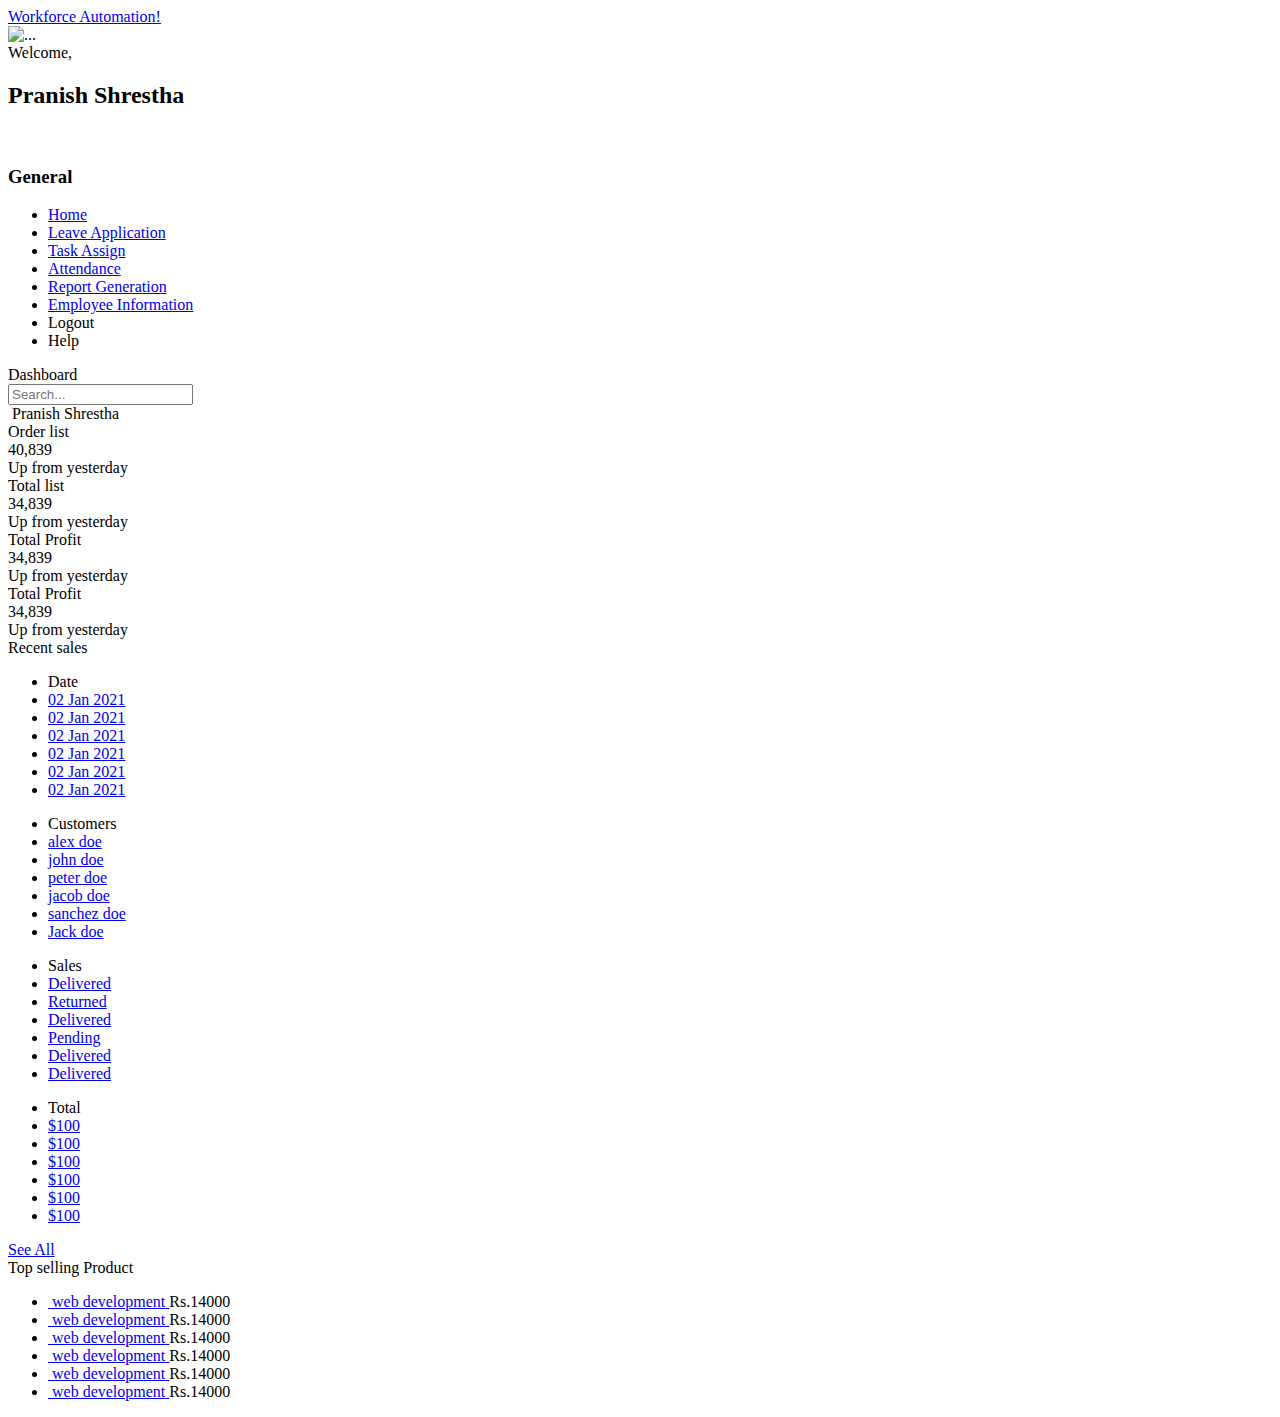
==== admin/index.html @ 6676512e "landing page" ====
<!DOCTYPE html>
<html lang="en">
  <head>
    <meta charset="UTF-8" />
    <meta http-equiv="X-UA-Compatible" content="IE=edge" />
    <meta name="viewport" content="width=device-width, initial-scale=1.0" />
    <!-- Bootstrap -->
    <link rel="stylesheet" href="./css/bootstrap.min.css" />

    <!-- font Awesome -->
    <script
      src="https://kit.fontawesome.com/9c1b587d6b.js"
      crossorigin="anonymous"
    ></script>
    <!--Custom css-->
    <link rel="stylesheet" href="style.css" />

    <title>Workforce Automation | where website becomes office</title>
  </head>
  <body>
    <div class="main_container">
      <div class="col-md-3 left_col">
        <div class="left_col scroll-view">
          <div class="navbar nav_title" style="border: 0">
            <a href="index.html" class="site_title"
              ><i class="fa fa-paw"></i> <span>Workforce Automation!</span></a
            >
          </div>

          <div class="clearfix"></div>

          <!-- menu profile quick info -->
          <div class="profile clearfix">
            <div class="profile_pic">
              <img
                src="images/img.jpeg"
                alt="..."
                class="img-circle profile_img"
              />
            </div>
            <div class="profile_info">
              <span>Welcome,</span>
              <h2>Pranish Shrestha</h2>
            </div>
          </div>
          <!-- /menu profile quick info -->

          <br />

          <!-- sidebar menu -->
          <div id="sidebar-menu" class="main_menu_side hidden-print main_menu">
            <div class="menu_section">
              <h3>General</h3>
              <ul class="nav side-menu">
                <li>
                  <a href="index.html"><i class="fa fa-home"></i> Home </a>
                </li>
                <li>
                  <a href="./leaveApplication/leaveapp.html"
                    ><i class="fa fa-edit"></i> Leave Application
                  </a>
                </li>
                <li>
                  <a href="#"><i class="fa fa-desktop"></i> Task Assign </a>
                </li>
                <li>
                  <a href="#"><i class="fa fa-table"></i> Attendance </a>
                </li>
                <li>
                  <a href="#"
                    ><i class="fa fa-bar-chart-o"></i> Report Generation
                  </a>
                </li>
                <li>
                  <a href="#"
                    ><i class="fa fa-clone"></i>Employee Information</a
                  >
                </li>
                <li>
                  <a><i class="fa fa-bug"></i> Logout</a>
                </li>
                <li>
                  <a><i class="fa fa-windows"></i> Help</a>
                </li>
              </ul>
            </div>
          </div>
          <!-- /sidebar menu -->

          <!-- /menu footer buttons -->
          <div class="sidebar-footer hidden-small">
            <a data-toggle="tooltip" data-placement="top" title="Settings">
              <span class="glyphicon glyphicon-cog" aria-hidden="true"></span>
            </a>
            <a data-toggle="tooltip" data-placement="top" title="FullScreen">
              <span
                class="glyphicon glyphicon-fullscreen"
                aria-hidden="true"
              ></span>
            </a>
            <a data-toggle="tooltip" data-placement="top" title="Lock">
              <span
                class="glyphicon glyphicon-eye-close"
                aria-hidden="true"
              ></span>
            </a>
            <a
              data-toggle="tooltip"
              data-placement="top"
              title="Logout"
              href="login.html"
            >
              <span class="glyphicon glyphicon-off" aria-hidden="true"></span>
            </a>
          </div>
          <!-- /menu footer buttons -->
        </div>
      </div>

      <!-- top navigation -->
      <section class="home-section">
        <nav>
          <div class="sidebar-button">
            <i class="fas fa-bars sidebarBtn"></i>
            <span class="dashboard">Dashboard</span>
          </div>
          <div class="search-box">
            <input type="text" placeholder="Search..." />
            <i class="fas fa-search"></i>
          </div>
          <div class="profile-details">
            <img src="./images/img.jpeg" alt="" />
            <span class="admin_name">Pranish Shrestha</span>
            <i class="fas fa-caret-down"></i>
          </div>
        </nav>
        <!-- /top navigation ends-->

        <!-- home content -->
        <div class="home-content">
          <div class="overview-boxes">
            <div class="box">
              <div class="left-side">
                <div class="box_topic">Order list</div>
                <div class="number">40,839</div>
                <div class="indicator">
                  <i class="fas fa-arrow-up"></i>
                  <span class="text">Up from yesterday</span>
                </div>
              </div>
              <i class="fas fa-shopping-cart cart"></i>
            </div>

            <div class="box">
              <div class="left-side">
                <div class="box_topic">Total list</div>
                <div class="number">34,839</div>
                <div class="indicator">
                  <i class="fas fa-arrow-up"></i>
                  <span class="text">Up from yesterday</span>
                </div>
              </div>
              <i class="fas fa-cart-arrow-down cart two"></i>
            </div>

            <div class="box">
              <div class="left-side">
                <div class="box_topic">Total Profit</div>
                <div class="number">34,839</div>
                <div class="indicator">
                  <i class="fas fa-arrow-up"></i>
                  <span class="text">Up from yesterday</span>
                </div>
              </div>
              <i class="fas fa-cart-plus cart three"></i>
            </div>

            <div class="box">
              <div class="left-side">
                <div class="box_topic">Total Profit</div>
                <div class="number">34,839</div>
                <div class="indicator">
                  <i class="fas fa-arrow-down down"></i>
                  <span class="text">Up from yesterday</span>
                </div>
              </div>
              <i class="fas fa-shopping-cart cart four"></i>
            </div>
          </div>

          <!-- sales-content -->
           <div class="sales-boxes">
            <div class="recent-sale box">
              <div class="title">Recent sales</div>
              <div class="sales-details">
                <ul class="details">
                  <li class ="topic">Date</a></li>
                  <li><a href="#">02 Jan 2021</a></li>
                  <li><a href="#">02 Jan 2021</a></li>
                  <li><a href="#">02 Jan 2021</a></li>
                  <li><a href="#">02 Jan 2021</a></li>
                  <li><a href="#">02 Jan 2021</a></li>
                  <li><a href="#">02 Jan 2021</a></li>
                </ul>
                <ul class="details">
                  <li class ="topic">Customers</a></li>
                  <li><a href="#">alex doe</a></li>
                  <li><a href="#">john doe</a></li>
                  <li><a href="#">peter doe</a></li>
                  <li><a href="#">jacob doe</a></li>
                  <li><a href="#">sanchez doe</a></li>
                  <li><a href="#">Jack doe</a></li>
                </ul>
                <ul class="details">
                  <li class ="topic">Sales</a></li>
                  <li><a href="#">Delivered</a></li>
                  <li><a href="#">Returned</a></li>
                  <li><a href="#">Delivered</a></li>
                  <li><a href="#">Pending</a></li>
                  <li><a href="#">Delivered</a></li>
                  <li><a href="#">Delivered</a></li>
                </ul>
                <ul class="details">
                  <li class ="topic">Total</a></li>
                  <li><a href="#">$100</a></li>
                  <li><a href="#">$100</a></li>
                  <li><a href="#">$100</a></li>
                  <li><a href="#">$100</a></li>
                  <li><a href="#">$100</a></li>
                  <li><a href="#">$100</a></li>
                </ul>
              </div>
              <div class="button">
                <a href="#">See All</a>
            
              </div>


            </div>

              <!-- right-side -->
            <div class="top-sales box">
              <div class="title">Top selling Product </div>
              <ul>
                <li>
                  <a href="#">
                    <img src="images/img.jpeg" alt="">
                    <span class="product_name">web development</span>
                  </a>
                    <span class="price">Rs.14000</span>
                 
                </li>
                <li>
                  <a href="#">
                    <img src="images/img.jpeg" alt="">
                    <span class="product_name">web development</span>
                  </a>
                    <span class="price">Rs.14000</span>
                 
                </li>
                <li>
                  <a href="#">
                    <img src="images/img.jpeg" alt="">
                    <span class="product_name">web development</span>
                  </a>
                    <span class="price">Rs.14000</span>
                 
                </li>
                <li>
                  <a href="#">
                    <img src="images/img.jpeg" alt="">
                    <span class="product_name">web development</span>
                  </a>
                    <span class="price">Rs.14000</span>
                 
                </li>
                <li>
                  <a href="#">
                    <img src="images/img.jpeg" alt="">
                    <span class="product_name">web development</span>
                  </a>
                    <span class="price">Rs.14000</span>
                 
                </li>
                <li>
                  <a href="#">
                    <img src="images/img.jpeg" alt="">
                    <span class="product_name">web development</span>
                  </a>
                    <span class="price">Rs.14000</span>
                 
                </li>
              </ul>
            
            </div>

           </div>
          
          <!-- sales-content end -->


        </div>

        <!-- home content end -->
      </section>
    </div>

    <!--Bootstrap js-->
    <script src="./js/bootstrap.bundle.min.js"></script>
  </body>
</html>
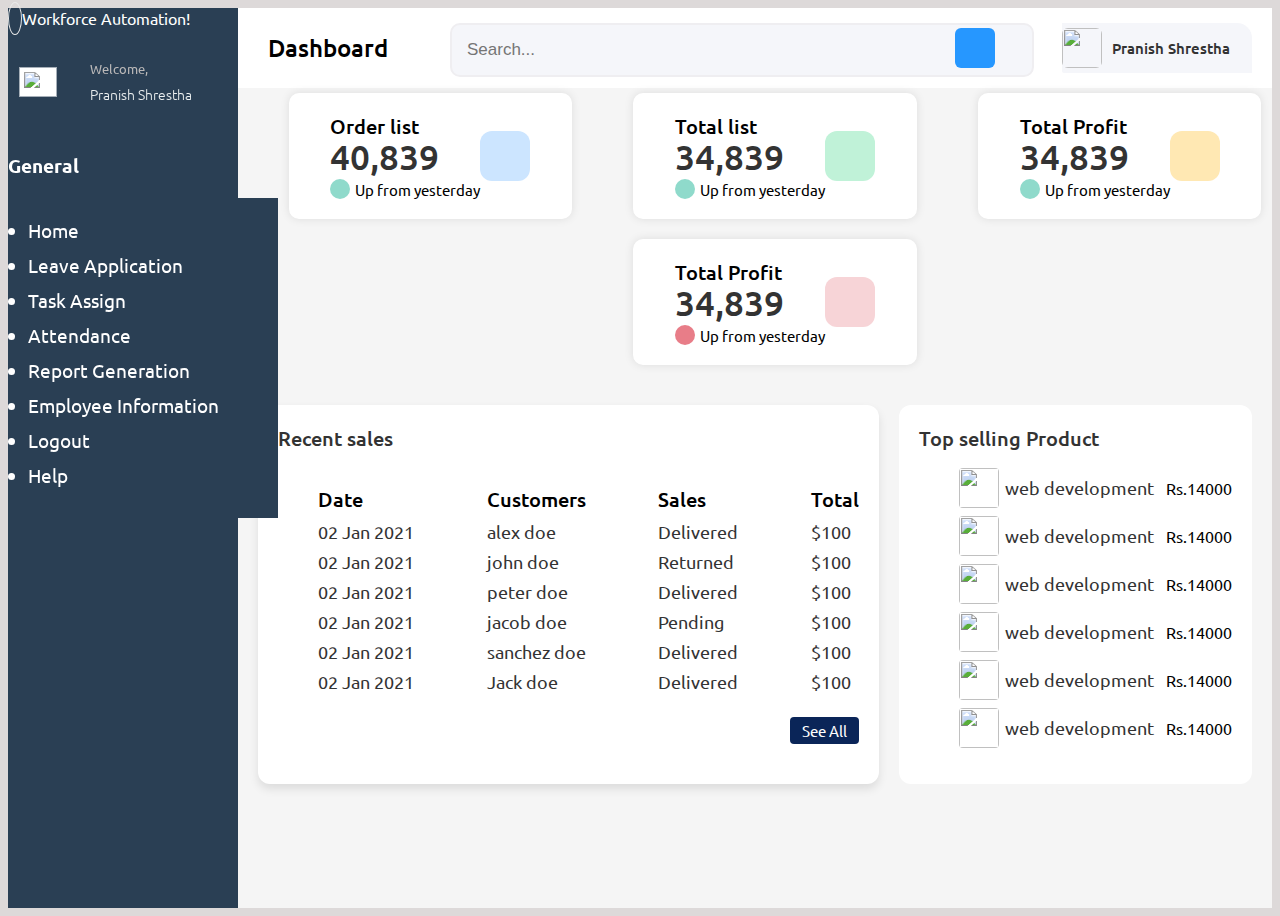
==== commit 8967c964: "attendance & leave added" ====
--- a/admin/index.html
+++ b/admin/index.html
@@ -13,7 +13,7 @@
       crossorigin="anonymous"
     ></script>
     <!--Custom css-->
-    <link rel="stylesheet" href="style.css" />
+    <link rel="stylesheet" href="../style.css" />
 
     <title>Workforce Automation | where website becomes office</title>
   </head>
--- a/style.css
+++ b/style.css
@@ -0,0 +1,469 @@
+@import url("https://fonts.googleapis.com/css2?family=Ubuntu:wght@300&display=swap");
+
+body {
+  background-color: rgb(221, 217, 217);
+  font-family: "Ubuntu", sans-serif;
+}
+a {
+  text-decoration: none;
+ color: black;
+}
+.profile {
+  display: flex;
+  align-items: center;
+}
+.profile_pic img {
+  height: 30px;
+}
+
+.site_title i {
+  border: 1px solid #eaeaea;
+  padding: 5px 6px;
+  border-radius: 50%;
+}
+
+.profile_pic {
+  width: 35%;
+  float: left;
+}
+
+.img-circle.profile_img {
+  width: 70%;
+  background: #fff;
+  margin-left: 15%;
+  z-index: 1000;
+  position: inherit;
+  margin-top: 20px;
+  border: 1px solid rgba(52, 73, 94, 0.44);
+  padding: 4px;
+}
+
+.profile_info {
+  padding: 25px 10px 10px;
+  width: 65%;
+  float: left;
+}
+
+.nav_title a{
+  color:white;
+}
+.profile_info span {
+  font-size: 13px;
+  line-height: 30px;
+  color: #bab8b8;
+}
+
+.profile_info h2 {
+  font-size: 14px;
+  color: #ecf0f1;
+  margin: 0;
+  font-weight: 300;
+}
+/* .nav-md .container.body */
+
+.main_container .col-md-3.left_col {
+  min-height: 100%;
+  width: 230px;
+  padding: 0;
+  position: fixed;
+  /* display: -webkit-box;
+  display: -ms-flexbox; */
+  display: flex;
+  z-index: 1;
+}
+.left_col {
+  background: #2a3f54;
+  color: white;
+ 
+}
+/* sidebar ends */
+
+
+/* 
+.top_nav .navbar-right {
+  margin: 13px;
+  width: auto;
+  float: right;
+} */
+/* 
+.top_nav .navbar-right li {
+  display: inline-block;
+  float: right;
+  position: static;
+} */
+.clearfix:after, form:after {
+  content: ".";
+  display: block;
+  height: 0;
+  clear: both;
+  visibility: hidden;
+}
+.login_content {
+  margin: 0 auto;
+  padding: 25px 20px;
+  position: relative;
+  text-align: center;
+  text-shadow: 0 1px 0 #fff;
+  width: 300px;
+display: flex;
+place-items: center;
+
+}
+.login_content input {
+  margin:10px;
+}
+.side-menu{
+  width: 100%;
+  height: 100%;
+  background: #2a3f54;
+  padding: 20px;
+  display: flex;
+  flex-direction: column;
+  font-size: larger;
+}
+.side-menu a{
+  color: white;
+  text-decoration: none;
+}
+.side-menu li{
+  margin-bottom: 10px;;
+}
+.menu section{
+  margin-top: 20px;
+
+}
+
+
+/* home section */
+.home-section{
+  background: #f5f5f5;
+  position: relative;
+  min-height:100vh;
+  width: calc(100% - 230px);
+  left:230px;
+}
+
+.home-section nav{
+  height:80px;
+  background: #fff;
+  padding:0 20px;
+  display:flex;
+  align-items: center;
+  justify-content: space-between;
+}
+.home-section nav .sidebar-button{
+  display: flex;
+  align-items: center;
+  font-size:24px;
+  font-weight:500;
+
+}
+.home-section nav .sidebar-button i{
+  font-size: 35px;
+  margin-right:10px;
+}
+.home-section nav .search-box{
+  height:50px;
+  width:550px;
+  margin: 0 20px;
+  position:relative;
+}
+nav .search-box input{
+position:absolute;
+height:100%;
+width:100%;
+border-radius:10px;
+padding:0 15px;
+font-size:17px;
+background: #F5F6FA;
+border: 2px solid #EFEEF1;
+outline: none;
+}
+nav .search-box .fa-search{
+  position:absolute;
+  right: 5px;
+  top:50%;
+  transform: translate(-50%);
+  transform: translateY(-50%);
+  height:40px;
+  width: 40px;
+  background: #2697FF;
+  border-radius: 6px;
+  color:#fff;
+  font-size:22px;
+  line-height:40px;
+  text-align:center;
+}
+.home-section nav .profile-details{
+  display: flex;
+  align-items:center;
+  height:50px;
+min-width: 190px;
+background: #F5F6FA;
+border:2px solid #EFEEF1;
+border: 6px;
+border-radius:0 15px 0 2px;
+}
+nav .profile-details img{
+  height:40px;
+  width:40px;
+  object-fit: cover;
+  border-radius: 6px;
+}
+nav .profile-details .admin_name{
+  font-size: 15px;
+  font-weight:500;
+  color:#333;
+  margin:0 10px;
+  white-space: nowrap;
+}
+nav .profile-details i{
+  color: #333;
+  font-size: 25px;
+
+}
+.home-section .home-content{
+  position:relative;
+  padding-top:5px;
+
+}
+.home-content .overview-boxes{
+  display: flex;
+  width:100%;
+  justify-content: space-around;
+  padding: 0 20px;
+  flex-wrap:wrap;
+}
+.home-content .overview-boxes .box{
+  width: calc(100%/4 - 15px);
+  display:flex;
+  align-items:center;
+  background: #fff;
+  padding:20px;
+  justify-content: center;
+  border-radius: 10px;
+  margin-bottom: 20px;
+  position: relative;
+  box-shadow: 0px 0px 10px rgba(0,0,0,0.1);
+}
+
+
+.home-content .overview-boxes .box_topic{
+  font-size:20px;
+  font-weight:500;
+  
+}
+.home-content .overview-boxes .number{
+  font-size:35px;
+  font-weight:500;
+  color:#333;
+  margin-top: -5px;
+  display:inline-block;
+}
+.overview-boxes .indicator{
+  display: flex;
+  align-items: center;
+}
+.overview-boxes .indicator i {
+ height:20px;
+ width:20px;
+ background: #8FDACB;
+ color:#fff;
+ border-radius:50%;
+ font-size: 20px;
+ margin-right: 5px;
+ text-align:center;
+}
+.overview-boxes .indicator i.down{
+  background: #e87d88;
+}
+
+.overview-boxes .indicator .text{
+  font-size:15px;
+  /* font-weight:500; */
+  /* color:#333; */
+}
+.overview-boxes .box .cart{
+  font-size:32px;
+  /* font-weight:500; */
+  height:50px;
+  width:50px;
+  background:#cce5ff;
+  color:#66b0ff;
+  line-height:50px;
+  text-align:center;
+  border-radius:12px;
+
+}
+.overview-boxes .box .cart.two{
+  background: #C0F2D8;
+  color:#2BD47D;
+}
+.overview-boxes .box .cart.three{
+  color: #FFC233;
+  background:#ffe8b3;
+}
+
+.overview-boxes .box .cart.four{
+  color: #e05260;
+  background:#f7d4d7;
+}
+
+.home-section .sales-boxes{
+  display: flex;
+  justify-content: space-between;
+  padding: 20px;
+}
+.home-section .sales-boxes .sales-details{
+  display: flex;
+  justify-content: space-between;
+  align-items: center;
+}
+.home-section .sales-boxes .recent-sale{
+  width: 65%;
+  background: #fff;
+  border-radius: 12px;
+  box-shadow: 0 5px 10px rgba(0,0,0,0.1);
+  padding: 20px;
+
+  
+}
+
+.home-section .sales-boxes .box .title{
+  font-size:20px;
+  font-weight:500;
+  color:#333;
+  margin-bottom:10px;
+}
+.home-section .sales-boxes .box .topic{
+  font-size: 20px;
+  font-weight: 500;
+}
+.home-section .sales-boxes .box li{
+  list-style: none;
+  margin: 8px 0; 
+}
+.sales-boxes .box li a{
+  color:#333;
+  font-size:18px;
+  font-weight: 400;
+}
+.sales-boxes .button{
+  width:100%;
+  
+  display: flex;
+  justify-content: flex-end;
+}
+.sales-boxes .button a{
+font-size:15px;
+font-weight:400;
+color:#fff;
+background:#0A2558;
+padding: 4px 12px;
+border-radius: 4px;
+text-decoration: none;
+transition: all 0.3s ease;
+} 
+.sales-boxes .button a:hover{
+  background: #0d3073;
+
+}
+/* right side */
+.home-section .sales-boxes .top-sales{
+  width:35%;
+  margin-left:20px;
+  padding:20px;
+  background: #fff;
+  box-sizing: 0 5px 10px rgba(0,0,0,0.1);
+  border-radius: 12px;
+}
+.sales-boxes .top-sales li{
+  display: flex;
+  align-items: center;
+  justify-content: space-between;
+
+}
+.sales-boxes .top-sales li a{
+  display: flex;
+  align-items: center;
+  
+}
+.sales-boxes .top-sales img{
+  height:40px;
+  width:40px;
+  border-radius: 4px;
+  object-fit: cover;
+  margin-right: 6px;
+
+
+}
+
+.submit{
+  border: 1px solid black;
+  border-radius: 4px;
+  margin:1rem;
+}
+
+
+
+/* Responsive media query */
+@media (max-width: 1078px){
+  .home-section .sales-boxes{
+    flex-direction: column;
+
+  }
+  .home-section .sales-boxes .box{
+    width:100%;
+    margin-bottom: 20px;
+    overflow-x: scroll;
+  }
+  .home-section .sales-boxes .top-sales{
+   margin-left: 0;
+
+  }
+
+}
+
+@media (max-width: 1216px){
+  /* .scroll-view{
+    width: 20px;
+  } */
+  .home-section{
+    width: calc(100% - 24px);
+    left:230px;
+  }
+  .home-section nav{
+  width: calc(100% -240px);
+  left:240px;
+  }
+}
+@media(max-width:1018px)
+{
+  .home-content .overview-boxes .box{
+    width: calc(100%/2 - 15px);
+    margin-bottom: 20px;
+  }
+}
+@media(max-width:658px){
+  .home-section nav .sidebar-button .dashboard,
+  nav .profile-details .admin_name,
+  nav .profile-details i{
+    display: none;
+  }
+  .home-section nav .profile-details{
+    min-width:50px;
+    height:50px;
+  
+  }
+  .home-content .overview-boxes .box{
+    width: 100%;
+   
+  }
+  .home-section .sales-boxes .sales-details{
+    width: 590px;
+  }
+  
+}
+
+
+
